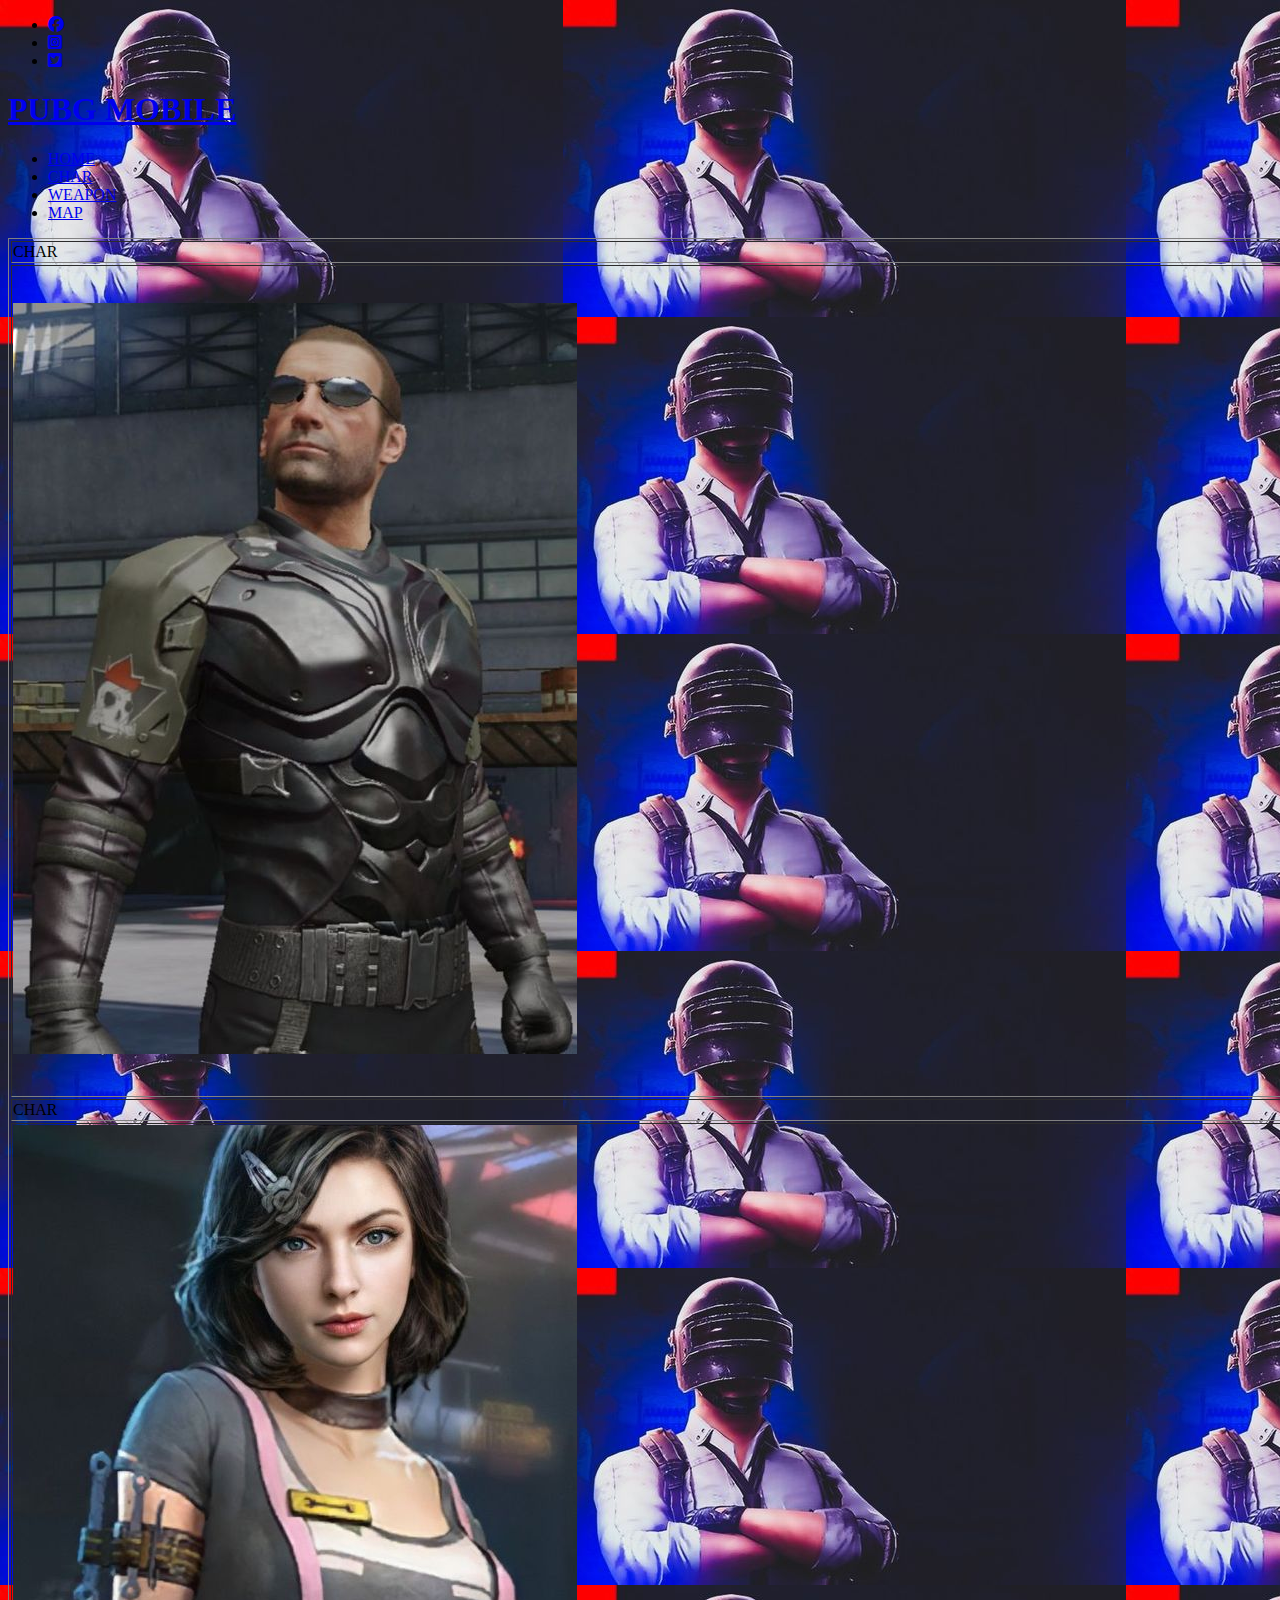
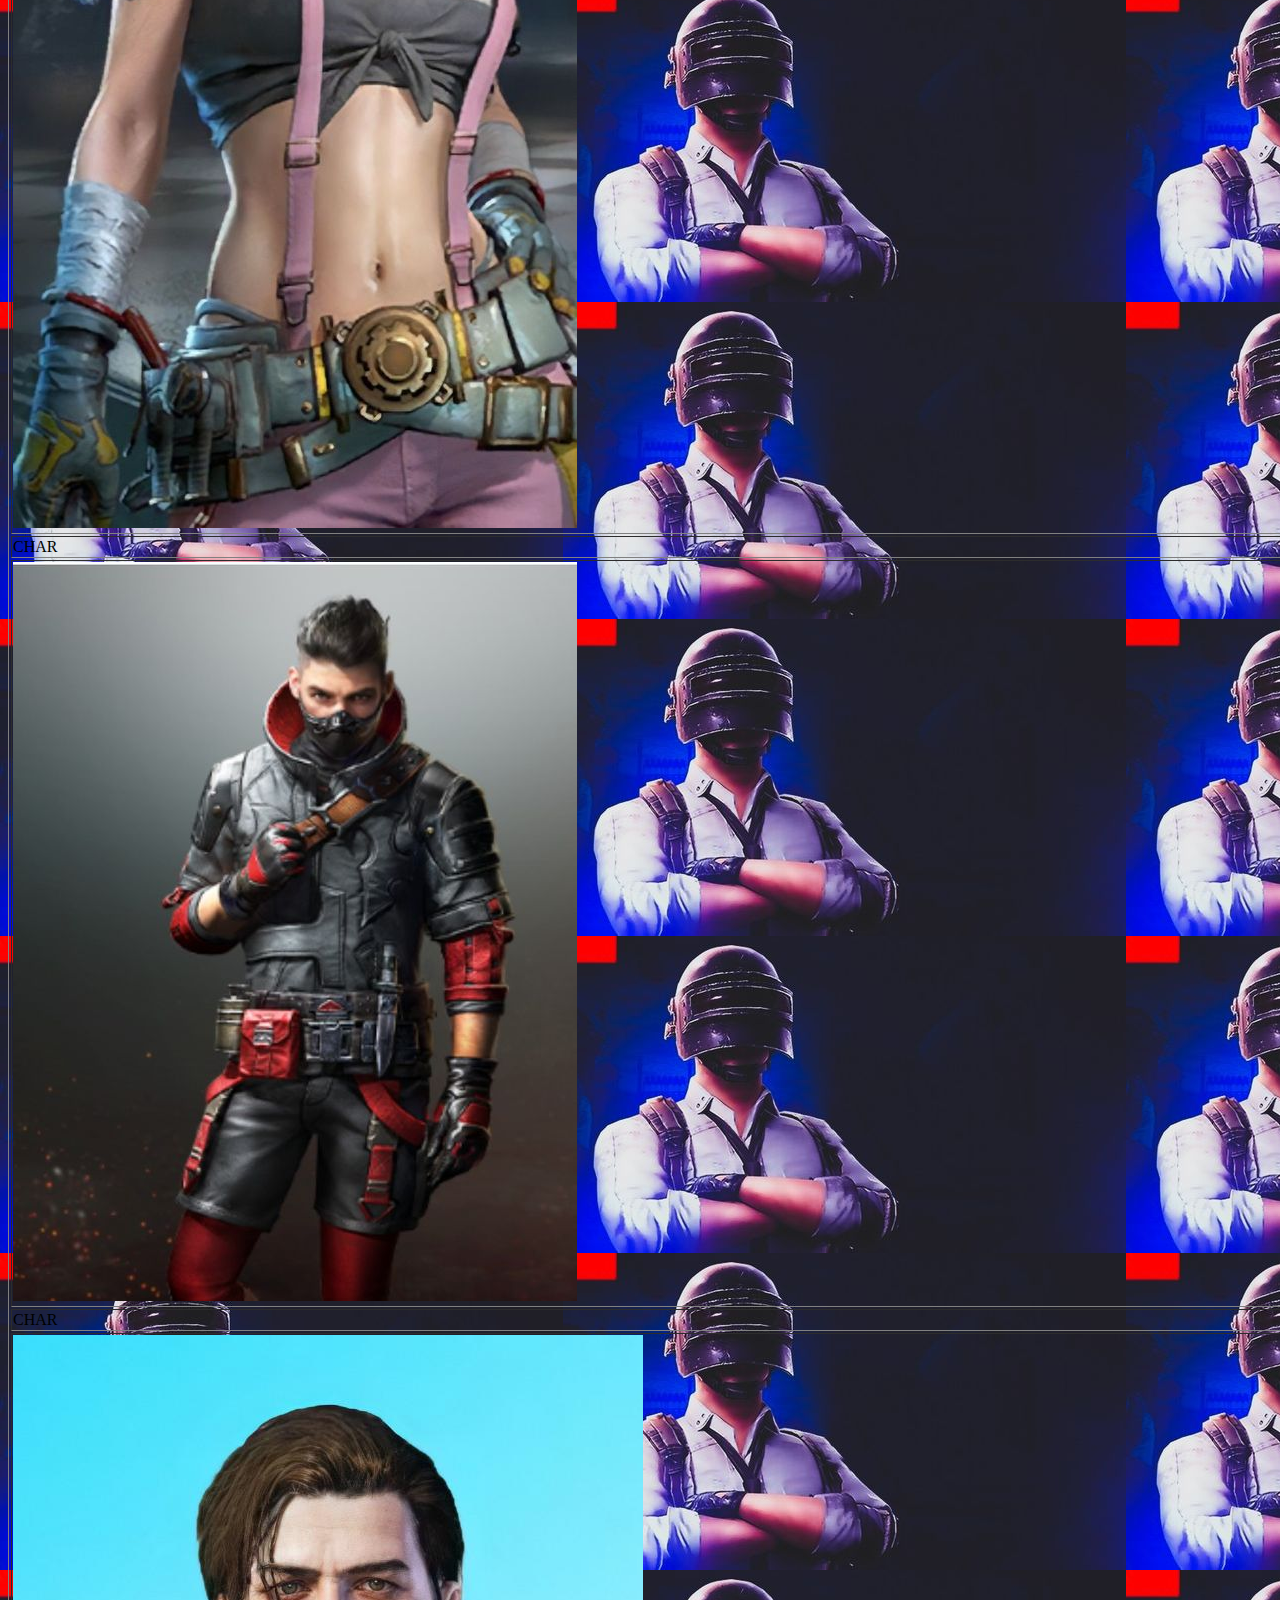
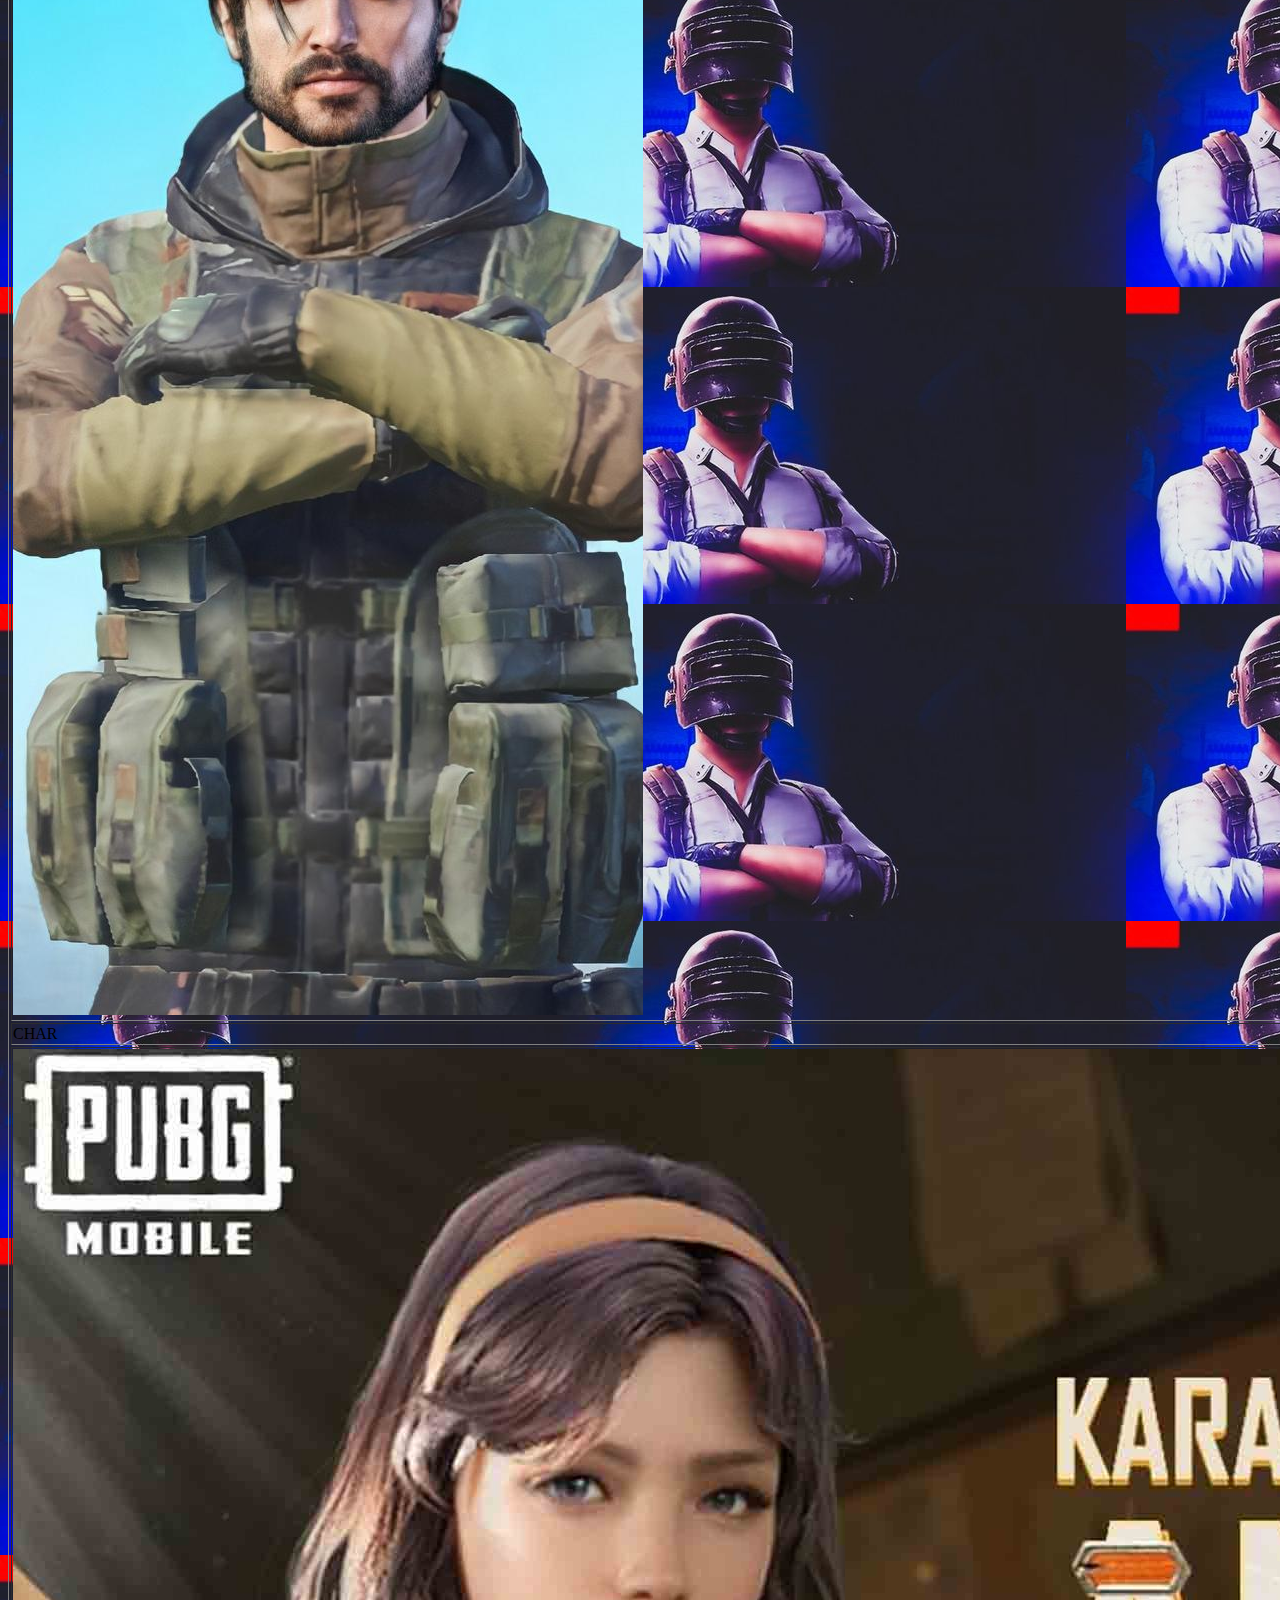
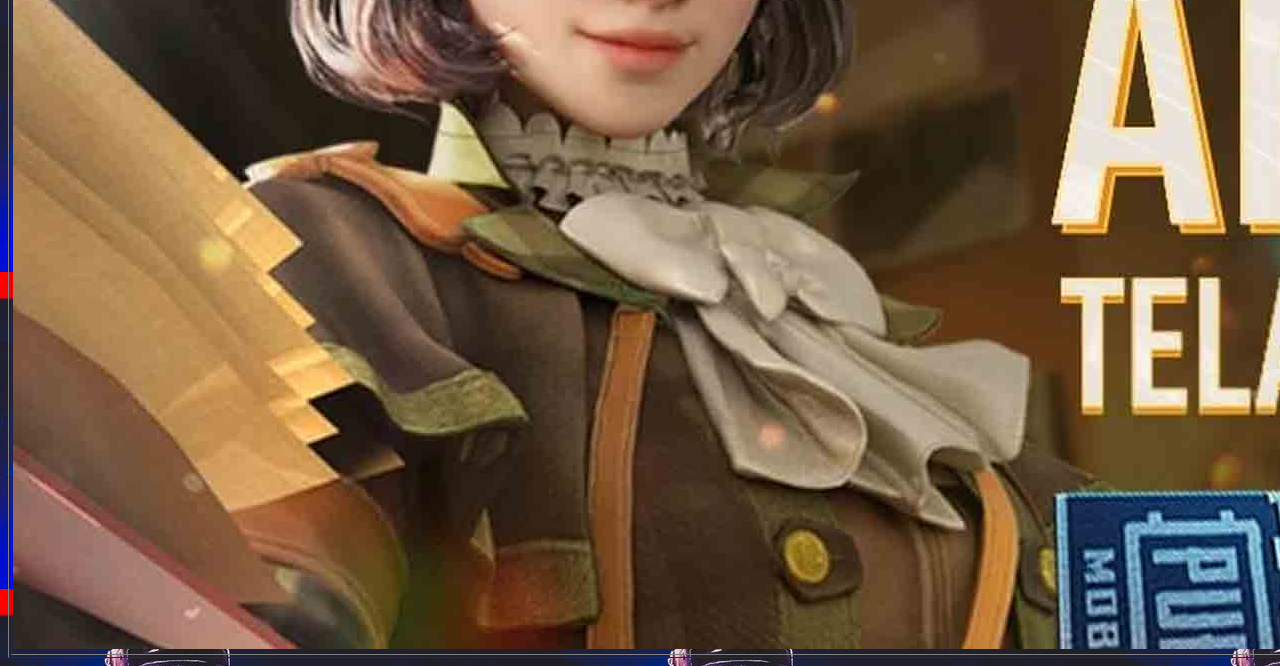
==== CHAR.html @ c2937707 "Add files via upload" ====
<!DOCTYPE html>
<html lang="en">
<head>
	<meta charset="UTF-8">
	<meta name="viewport" content="width=device-width, initial-scale=1.0">
	<link rel="stylesheet" type="text/css" href="CSS/style.css">
	<link rel="stylesheet" type="text/css" href="https://cdnjs.cloudflare.com/ajax/libs/font-awesome/6.2.0/css/all.min.css">
	<title>PUBGMOBILE</title>
</head>
<body background="GAMBAR/BG.jpg">
    <div class="media">
		<div class="container">
			<ul>
				<li><a href="https://www.facebook.com/PUBGMOBILE.ID.OFFICIAL/"><i class="fa-brands fa-facebook"></i></a></li>
				<li><a href="https://www.instagram.com/pubgmobile/"><i class="fa-brands fa-square-instagram"></i></a></li>
				<li><a href="https://twitter.com/esportspubgma"><i class="fa-brands fa-square-twitter"></i></a></li>
			</ul>
		</div>
	</div>
	<header>
		<div class="container">
			<h1><a href="index.html">PUBG MOBILE</a></h1>
			<ul>
				<li><a href="index.html">HOME</a></li>
				<li class="active"><a href="CHAR.html">CHAR</a></li>
				<li><a href="WEAPON.html">WEAPON</a></li>
				<li><a href="MAP.html">MAP</a></li>
			</ul>
			</div>
    </header>
<div class="a">
<table border="1" align="center" class="tablee">
    <tr class="f1">
        <td>CHAR</td>
        <td>DESCRIPTION</td>
    </tr>
    <tr>
        <td><img src="GAMBAR/VICTOR.jpg" class="image"></td>
        <td>
            Victor merupakan seseorang pecinta senjata tipe SMG garis keras. Ia diceritakan seperti tergila-gila dengan senjata SMG
            hingga melakukan riset penelitian dan mewarnai senjata-senjata SMG yang dimilikinya. Skill yang dimiliki adalah dapat
            mengurangi waktu ketika mengisi peluru senjata dengan tipse SMG. Namun, skill yang dimiliki hanya bisa digunakan pada
            mode EvoGround. Meski begitu, skill ini bisa di-upgrade hingga mendapatkan hadiah yang bisa melengkapi karakter Victor
            dengan mendapatkan hadiah seperti Emoticon, Skin Victor, hingga MVP Showcase dirinya.</td>
    </tr>
    <tr class="f1">
        <td>CHAR</td>
        <td>DESCRIPTION</td>
    </tr>
    <tr>
        <td><img src="GAMBAR/SARA.jpg" class="image"></td>
        <td>Sara diceritakan sebagai seorang expert di bidang otomotif, khususnya mobil karena ia sangat menyukai berkendara.
            Penampakan karakter PUBG wanita ini dilengkapi kunci-kunci untuk reparasi kendaraan dan terlihat seperti montir.
            Ia memiliki skill ketika sedang berkendara dengan mereduksi tembakan-tembakan dari lawan kepada kendaraan yang dibawanya.
            Sayang, skill ini hanya bisa digunakan dalam mode EvoGround dan dapat ditingkatkan seperti Victor. Hadiah yang akan
            diterima pun tidak jauh berbeda. Salah satu hal yang membuat Sara terlihat unik adalah ia sangat mirip dengan Gal Gadot. </td>
    </tr>
    <tr class="f1">
        <td>CHAR</td>
        <td>DESCRIPTION</td>
    </tr>
    <tr>
        <td><img src="GAMBAR/CARLO.jpg" class="image"></td>
        <td>Carlo merupakan karakter ketiga yang dirilis oleh Tencent sebagai developer game PUBG Mobile. Ia merupakan seorang
            pembunuh bayaran yang mempelajari senjata yang berbeda-beda untuk mengeluarkan potensi terbaik senjata. Skill spesial
            yang dimiliki terletak pada kuda-kuda kakinya, yang ketika terjatuh dari ketinggian hanya mengurangi sedikit HP.
            Pada mode EvoGround, skill ini sangat berguna mengingat di dalam mode Domination dan Assault yang membutuhkan gudang
            atau gedung-gedung tinggi untuk berperang.</td>
    </tr>
    <tr class="f1">
        <td>CHAR</td>
        <td>DESCRIPTION</td>
    </tr>
    <tr>
        <td><img src="GAMBAR/ANDY.jfif" class="image"></td>
        <td><p>Andy memiliki latar belakang sebagai seorang pesulap atau dalang yang hancur akibat kecelakaan. Ia memiliki dendam yang
            harus dibalas dengan menjadi seorang ahli penembak dalam waktu dekat dan merasakan hal tersebut dalam sebuah pertempuran.
            Tangannya yang sudah terlatih saat menjadi dalang, membuat kemampuan spesialnya ada pada penggunaan senjatanya. Selain itu,
            skill ini berguna ketika sedang melakukan looting senjata dalam mode EvoGround.</p></td>
        <tr class="f1">
            <td>CHAR</td>
            <td>DESCRIPTION</td>
        </tr>
        <tr>
            <td><img src="GAMBAR/ANNA.jpg" class="image"></td>
            <td>Ia adalah wanita yang lahir dan tumbuh besar di Austria. Memiliki latar belakang seorang anak dari reporter investigasi
                yang terkenal dan menghilang setelah menyelidiki dan membongkar korban karyawan perusahaan besar. Dari tampilan yang ia
                kenakan hampir seperti Sherlock Holmes, dengan pakaian khas detektif yang sudah kawakan zaman dahulu.</td>
    </tr>
    
   
</table>
</div>
</body>
</html>
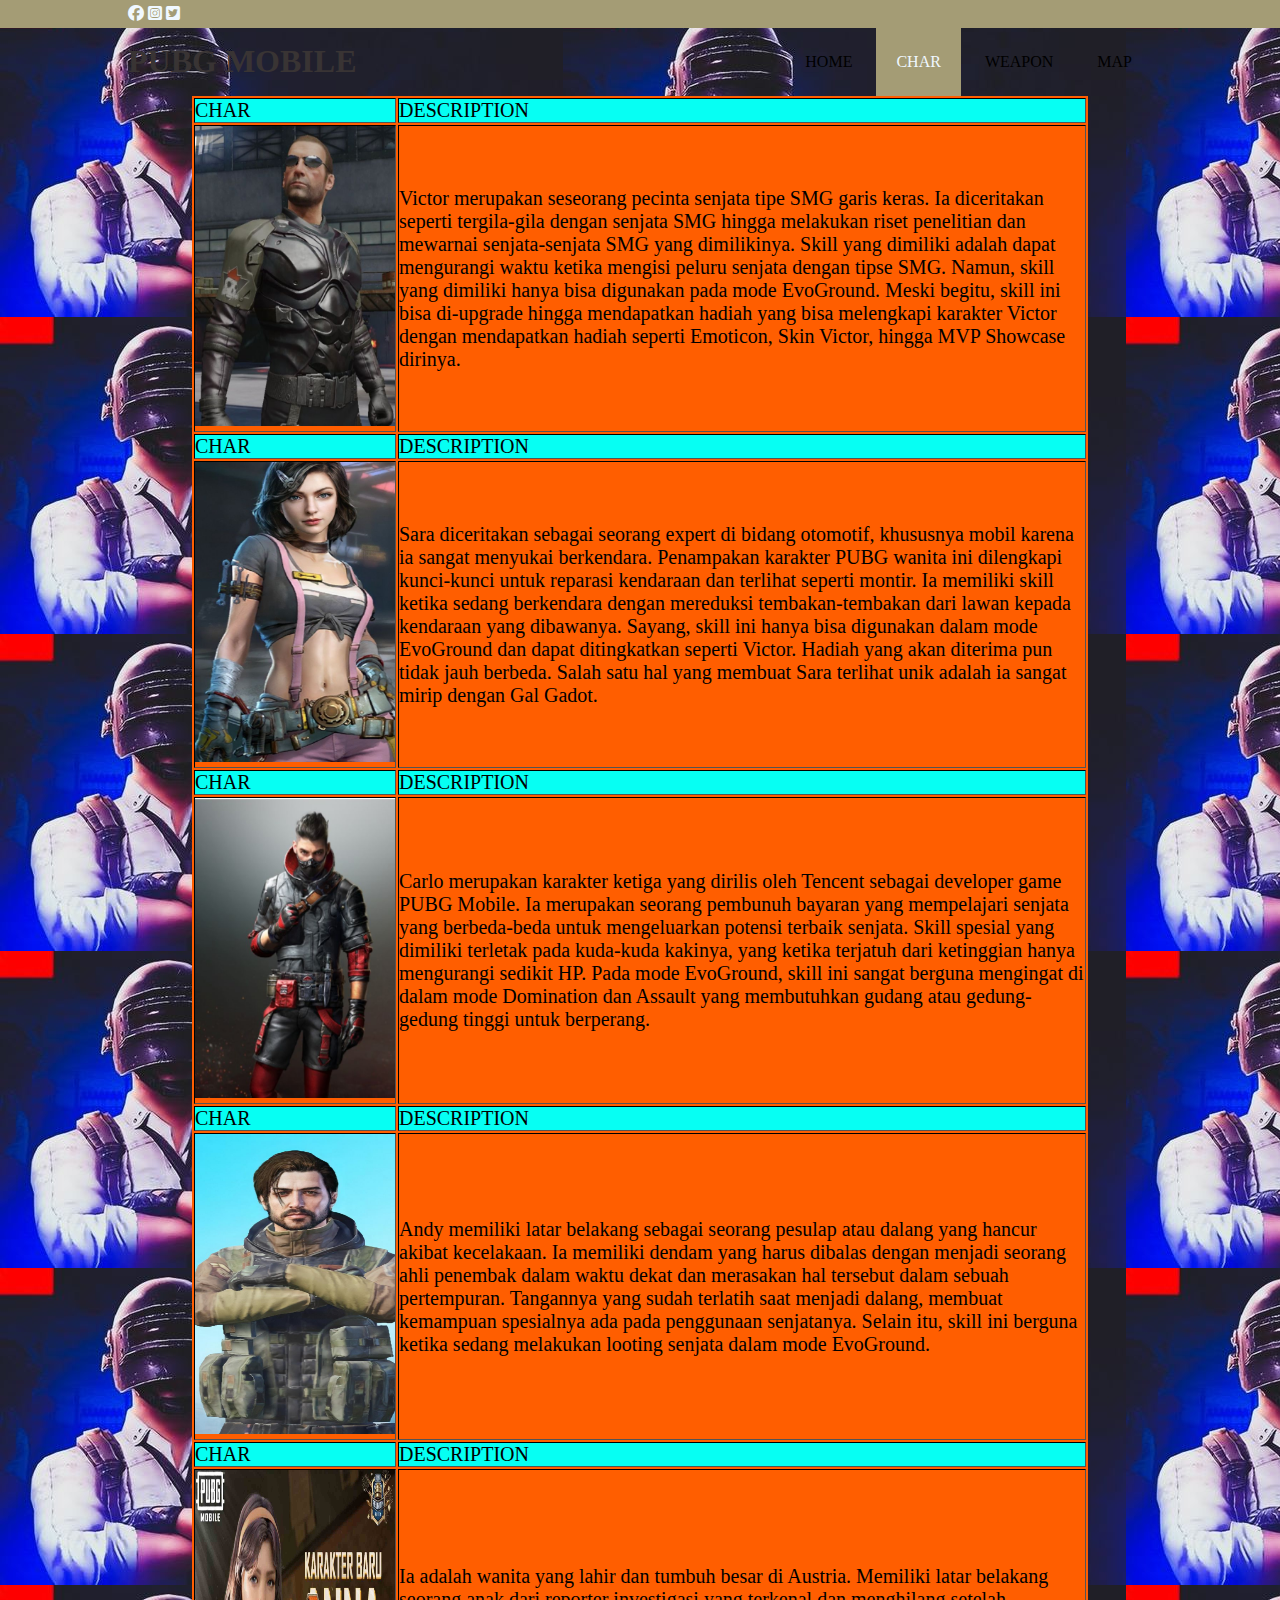
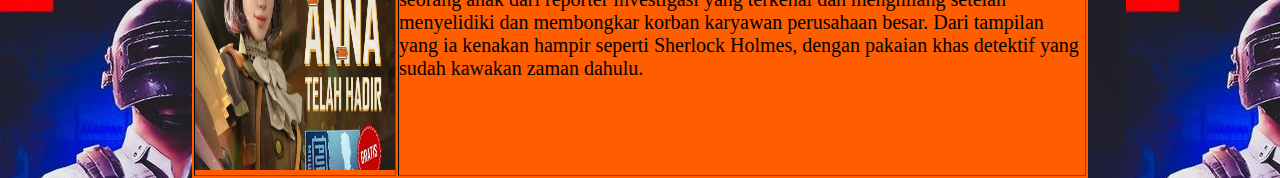
==== commit 96a810f6: "Update CHAR.html" ====
--- a/CHAR.html
+++ b/CHAR.html
@@ -3,7 +3,7 @@
 <head>
 	<meta charset="UTF-8">
 	<meta name="viewport" content="width=device-width, initial-scale=1.0">
-	<link rel="stylesheet" type="text/css" href="CSS/style.css">
+	<link rel="stylesheet" type="text/css" href="style.css">
 	<link rel="stylesheet" type="text/css" href="https://cdnjs.cloudflare.com/ajax/libs/font-awesome/6.2.0/css/all.min.css">
 	<title>PUBGMOBILE</title>
 </head>
@@ -92,4 +92,4 @@
 </table>
 </div>
 </body>
-</html>+</html>
--- a/style.css
+++ b/style.css
@@ -0,0 +1,116 @@
+*{
+    padding: 0;
+    margin: 0;
+    font-family: Impact;
+}
+a{
+    color: inherit;
+    text-decoration: none;
+}
+.media{
+    padding: 5px 0;
+    background-color: rgb(164, 156, 117);
+}
+.media ul li{
+    display: inline-block;
+    color: aliceblue;
+}
+.container{
+    width: 80%;
+    margin: 0 auto;
+
+}
+.container:after{
+    content:' ';
+    display: block;
+    clear: both;
+}
+
+header h1{
+    float: left;
+    padding: 15px 0;
+    color: rgb(57, 52, 52);
+}
+header ul{
+    float: right;
+}
+header ul li{
+    display: inline-block;
+}
+header ul li a{
+    padding: 25px 20px;
+    display: inline-block;
+}
+header ul li a:hover{
+    background-color:rgba(164, 156, 117);
+    color: aliceblue;
+}
+.active{
+    background-color:rgb(164, 156, 117);
+    color: aliceblue;
+}
+.banner{
+	height: 80vh;
+	border: 1px solid;
+	background-image: url(../GAMBAR/BGND.jpg);
+	background-size: cover;
+	position: relative;
+	display: flex;
+	justify-content: center;
+	align-items: center;
+}
+.banner:after{
+	content: '';
+	display: block;
+	position: absolute;
+	top: 0;
+	left: 0;
+	right: 0;
+	bottom: 0;
+}
+.banner h2{
+	color: rgb(187, 179, 136);
+	z-index: 8;
+	padding: 20px 25px;
+	border: 3px solid rgb(187, 179, 136);
+}
+section{
+	padding: 50px 0;
+}
+.image{
+	width: 200px;
+	height: 300px;
+}
+.tablee{
+	background-color: rgb(255, 94, 0);
+	border: #000000;
+	margin-left:15%; 
+    margin-right:15%;
+	
+}
+.tablee tr td{
+	font-family: Georgia;
+	font-size: 20px;
+	color: rgb(0, 0, 0);
+
+}
+.f1{
+	background-color: #06fff3;
+
+}
+.a{
+    display: block;
+    margin: auto;
+    width: 100%;
+    height: 100%;
+}
+.tablee2{
+	background-color: rgb(255, 94, 0);
+	border: #000000;
+	margin-left:35%; 
+}
+.image2{
+    width: 300px;
+    height: 250px;
+}
+
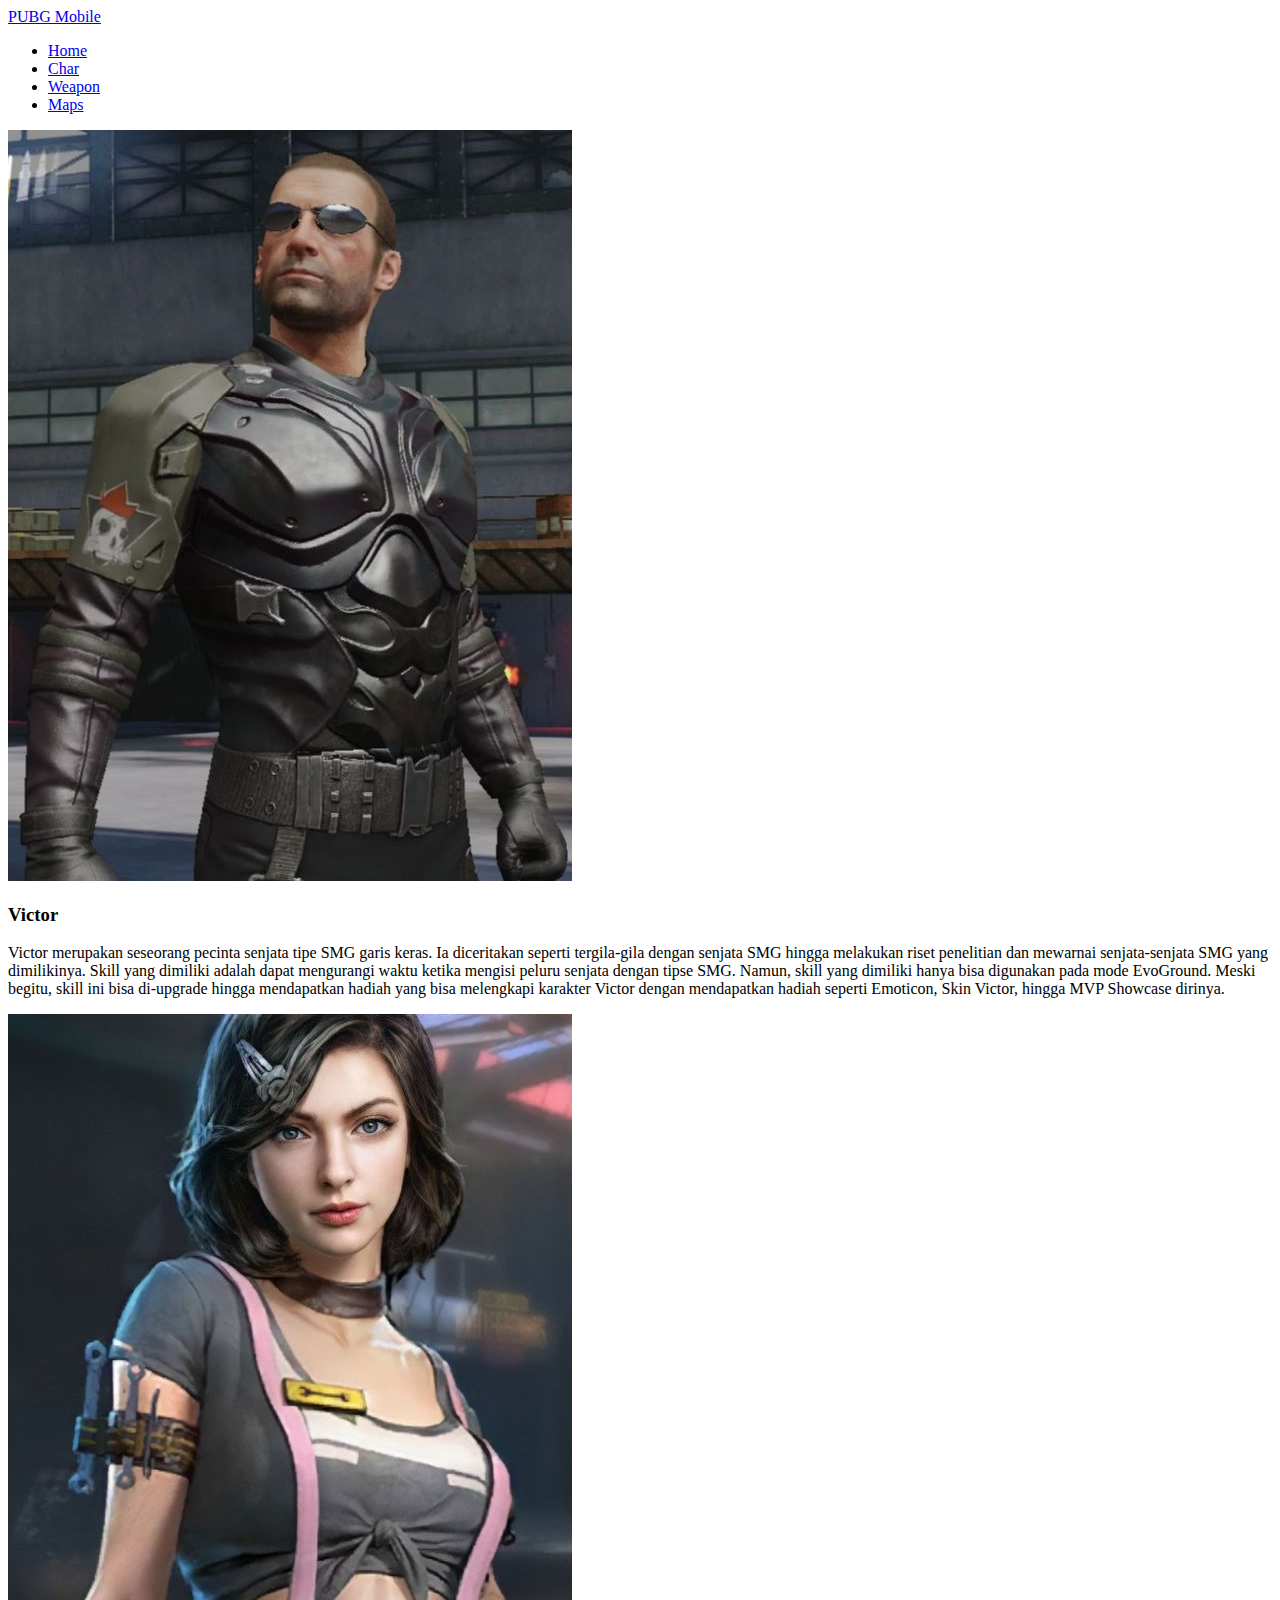
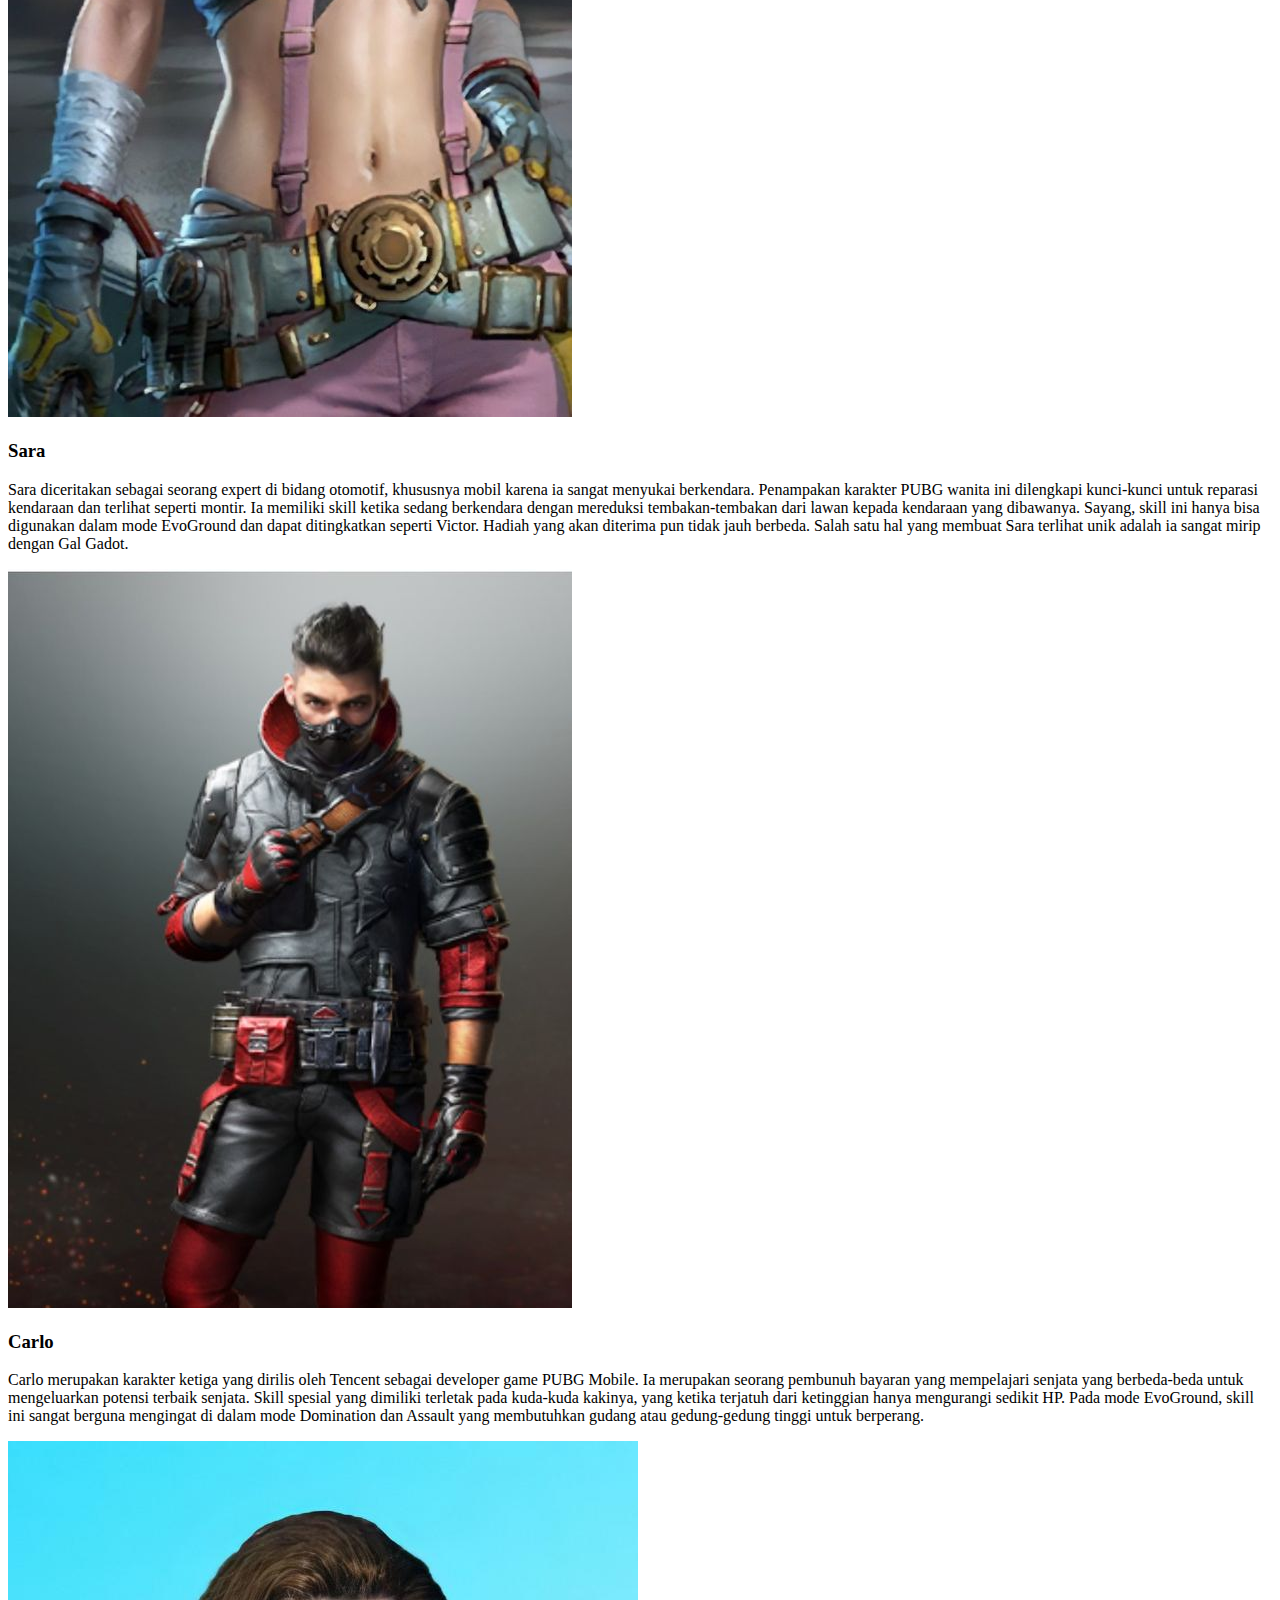
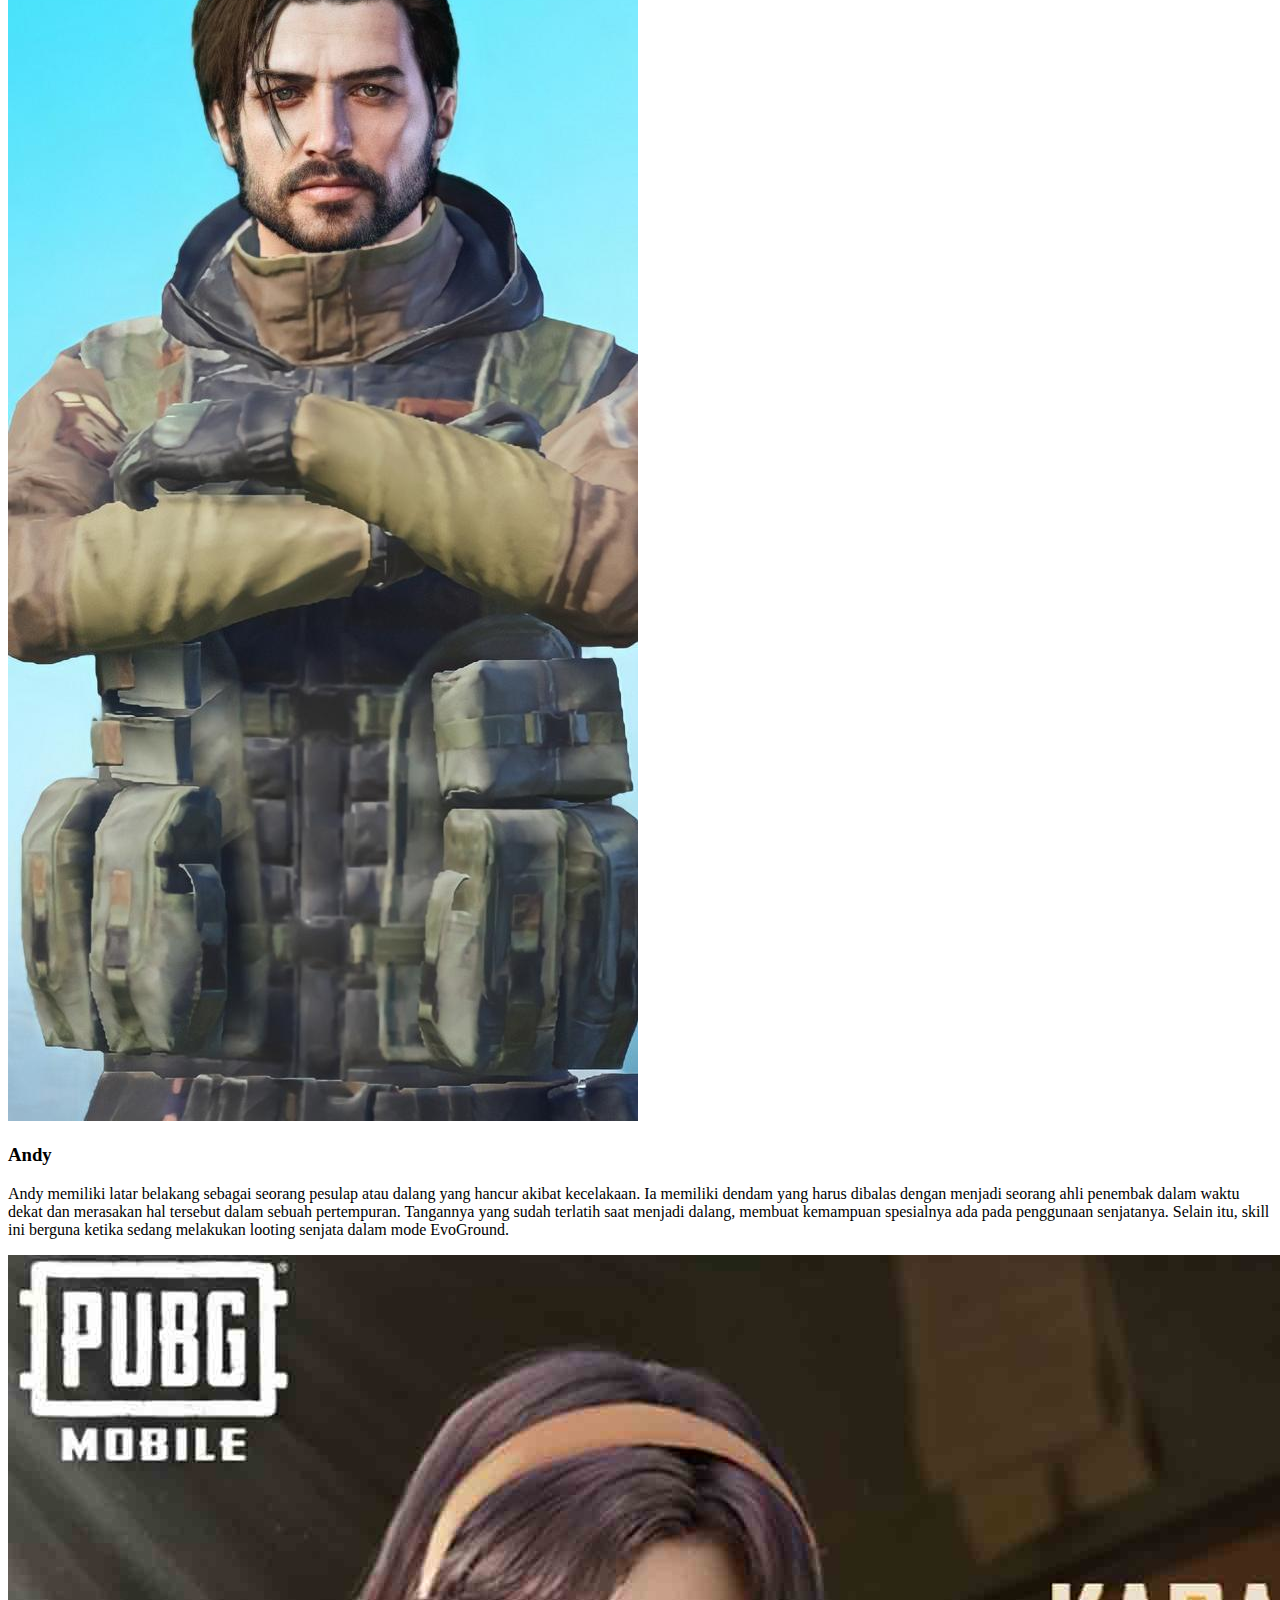
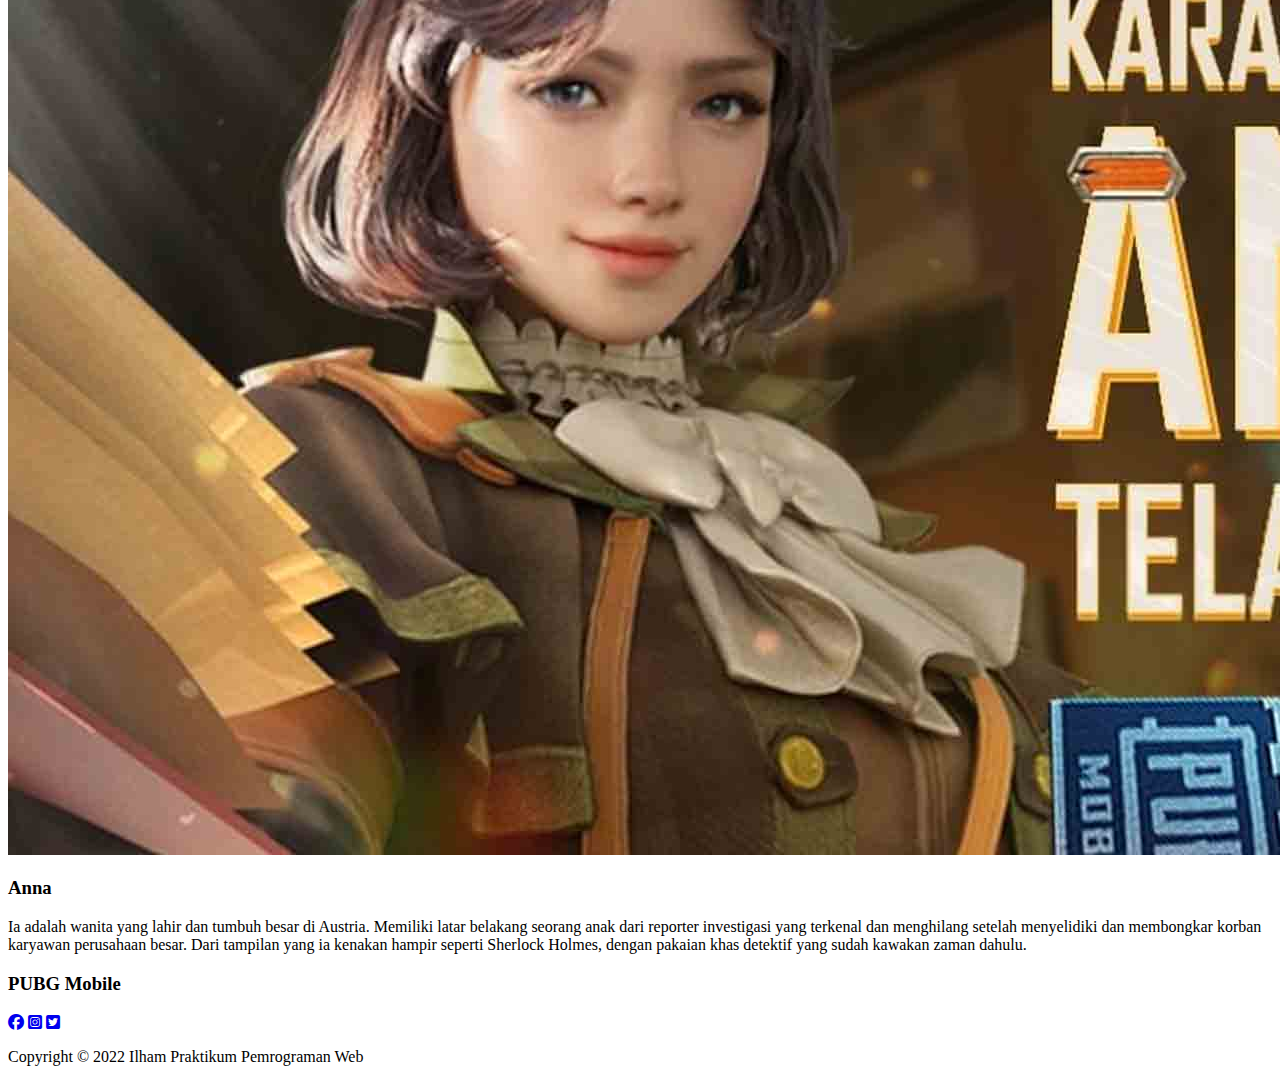
==== commit 567a8a4f: "Add files via upload" ====
--- a/CHAR.html
+++ b/CHAR.html
@@ -1,95 +1,144 @@
-<!DOCTYPE html>
-<html lang="en">
-<head>
-	<meta charset="UTF-8">
-	<meta name="viewport" content="width=device-width, initial-scale=1.0">
-	<link rel="stylesheet" type="text/css" href="style.css">
-	<link rel="stylesheet" type="text/css" href="https://cdnjs.cloudflare.com/ajax/libs/font-awesome/6.2.0/css/all.min.css">
-	<title>PUBGMOBILE</title>
-</head>
-<body background="GAMBAR/BG.jpg">
-    <div class="media">
-		<div class="container">
-			<ul>
-				<li><a href="https://www.facebook.com/PUBGMOBILE.ID.OFFICIAL/"><i class="fa-brands fa-facebook"></i></a></li>
-				<li><a href="https://www.instagram.com/pubgmobile/"><i class="fa-brands fa-square-instagram"></i></a></li>
-				<li><a href="https://twitter.com/esportspubgma"><i class="fa-brands fa-square-twitter"></i></a></li>
-			</ul>
-		</div>
-	</div>
-	<header>
-		<div class="container">
-			<h1><a href="index.html">PUBG MOBILE</a></h1>
-			<ul>
-				<li><a href="index.html">HOME</a></li>
-				<li class="active"><a href="CHAR.html">CHAR</a></li>
-				<li><a href="WEAPON.html">WEAPON</a></li>
-				<li><a href="MAP.html">MAP</a></li>
-			</ul>
-			</div>
-    </header>
-<div class="a">
-<table border="1" align="center" class="tablee">
-    <tr class="f1">
-        <td>CHAR</td>
-        <td>DESCRIPTION</td>
-    </tr>
-    <tr>
-        <td><img src="GAMBAR/VICTOR.jpg" class="image"></td>
-        <td>
-            Victor merupakan seseorang pecinta senjata tipe SMG garis keras. Ia diceritakan seperti tergila-gila dengan senjata SMG
-            hingga melakukan riset penelitian dan mewarnai senjata-senjata SMG yang dimilikinya. Skill yang dimiliki adalah dapat
-            mengurangi waktu ketika mengisi peluru senjata dengan tipse SMG. Namun, skill yang dimiliki hanya bisa digunakan pada
-            mode EvoGround. Meski begitu, skill ini bisa di-upgrade hingga mendapatkan hadiah yang bisa melengkapi karakter Victor
-            dengan mendapatkan hadiah seperti Emoticon, Skin Victor, hingga MVP Showcase dirinya.</td>
-    </tr>
-    <tr class="f1">
-        <td>CHAR</td>
-        <td>DESCRIPTION</td>
-    </tr>
-    <tr>
-        <td><img src="GAMBAR/SARA.jpg" class="image"></td>
-        <td>Sara diceritakan sebagai seorang expert di bidang otomotif, khususnya mobil karena ia sangat menyukai berkendara.
-            Penampakan karakter PUBG wanita ini dilengkapi kunci-kunci untuk reparasi kendaraan dan terlihat seperti montir.
-            Ia memiliki skill ketika sedang berkendara dengan mereduksi tembakan-tembakan dari lawan kepada kendaraan yang dibawanya.
-            Sayang, skill ini hanya bisa digunakan dalam mode EvoGround dan dapat ditingkatkan seperti Victor. Hadiah yang akan
-            diterima pun tidak jauh berbeda. Salah satu hal yang membuat Sara terlihat unik adalah ia sangat mirip dengan Gal Gadot. </td>
-    </tr>
-    <tr class="f1">
-        <td>CHAR</td>
-        <td>DESCRIPTION</td>
-    </tr>
-    <tr>
-        <td><img src="GAMBAR/CARLO.jpg" class="image"></td>
-        <td>Carlo merupakan karakter ketiga yang dirilis oleh Tencent sebagai developer game PUBG Mobile. Ia merupakan seorang
-            pembunuh bayaran yang mempelajari senjata yang berbeda-beda untuk mengeluarkan potensi terbaik senjata. Skill spesial
-            yang dimiliki terletak pada kuda-kuda kakinya, yang ketika terjatuh dari ketinggian hanya mengurangi sedikit HP.
-            Pada mode EvoGround, skill ini sangat berguna mengingat di dalam mode Domination dan Assault yang membutuhkan gudang
-            atau gedung-gedung tinggi untuk berperang.</td>
-    </tr>
-    <tr class="f1">
-        <td>CHAR</td>
-        <td>DESCRIPTION</td>
-    </tr>
-    <tr>
-        <td><img src="GAMBAR/ANDY.jfif" class="image"></td>
-        <td><p>Andy memiliki latar belakang sebagai seorang pesulap atau dalang yang hancur akibat kecelakaan. Ia memiliki dendam yang
-            harus dibalas dengan menjadi seorang ahli penembak dalam waktu dekat dan merasakan hal tersebut dalam sebuah pertempuran.
-            Tangannya yang sudah terlatih saat menjadi dalang, membuat kemampuan spesialnya ada pada penggunaan senjatanya. Selain itu,
-            skill ini berguna ketika sedang melakukan looting senjata dalam mode EvoGround.</p></td>
-        <tr class="f1">
-            <td>CHAR</td>
-            <td>DESCRIPTION</td>
-        </tr>
-        <tr>
-            <td><img src="GAMBAR/ANNA.jpg" class="image"></td>
-            <td>Ia adalah wanita yang lahir dan tumbuh besar di Austria. Memiliki latar belakang seorang anak dari reporter investigasi
-                yang terkenal dan menghilang setelah menyelidiki dan membongkar korban karyawan perusahaan besar. Dari tampilan yang ia
-                kenakan hampir seperti Sherlock Holmes, dengan pakaian khas detektif yang sudah kawakan zaman dahulu.</td>
-    </tr>
-    
-   
-</table>
-</div>
-</body>
-</html>
+<!DOCTYPE html>
+<html lang="en">
+  <head>
+    <meta charset="UTF-8" />
+    <meta name="viewport" content="width=device-width, initial-scale=1.0" />
+    <link rel="stylesheet" type="text/css" href="CSS/styles-char.css" />
+    <link
+      rel="stylesheet"
+      type="text/css"
+      href="https://cdnjs.cloudflare.com/ajax/libs/font-awesome/6.2.0/css/all.min.css"
+    />
+    <title>PUBGMOBILE</title>
+  </head>
+  <body>
+    <header class="header">
+      <nav class="navbar">
+        <a href="#" class="judul">PUBG Mobile</a>
+
+        <ul class="nav-menu">
+          <li class="nav-item">
+            <a href="index.html" class="nav-link">Home</a>
+          </li>
+
+          <li class="nav-item">
+            <a href="CHAR.html" class="nav-link">Char</a>
+          </li>
+
+          <li class="nav-item">
+            <a href="WEAPON.html" class="nav-link">Weapon</a>
+          </li>
+
+          <li class="nav-item">
+            <a href="MAP.html" class="nav-link">Maps</a>
+          </li>
+        </ul>
+
+        <div class="hamburger">
+          <span class="bar"></span>
+          <span class="bar"></span>
+          <span class="bar"></span>
+        </div>
+      </nav>
+    </header>
+
+    <main>
+      <div class="card">
+        <img class="image-card" src="./GAMBAR/VICTOR.jpg" alt="victor" />
+        <div class="description">
+          <h3>Victor</h3>
+          <p>
+            Victor merupakan seseorang pecinta senjata tipe SMG garis keras. Ia
+            diceritakan seperti tergila-gila dengan senjata SMG hingga melakukan
+            riset penelitian dan mewarnai senjata-senjata SMG yang dimilikinya.
+            Skill yang dimiliki adalah dapat mengurangi waktu ketika mengisi
+            peluru senjata dengan tipse SMG. Namun, skill yang dimiliki hanya
+            bisa digunakan pada mode EvoGround. Meski begitu, skill ini bisa
+            di-upgrade hingga mendapatkan hadiah yang bisa melengkapi karakter
+            Victor dengan mendapatkan hadiah seperti Emoticon, Skin Victor,
+            hingga MVP Showcase dirinya.
+          </p>
+        </div>
+      </div>
+
+      <div class="card">
+        <img class="image-card" src="./GAMBAR/SARA.jpg" alt="victor" />
+        <div class="description">
+          <h3>Sara</h3>
+          <p>
+            Sara diceritakan sebagai seorang expert di bidang otomotif,
+            khususnya mobil karena ia sangat menyukai berkendara. Penampakan
+            karakter PUBG wanita ini dilengkapi kunci-kunci untuk reparasi
+            kendaraan dan terlihat seperti montir. Ia memiliki skill ketika
+            sedang berkendara dengan mereduksi tembakan-tembakan dari lawan
+            kepada kendaraan yang dibawanya. Sayang, skill ini hanya bisa
+            digunakan dalam mode EvoGround dan dapat ditingkatkan seperti
+            Victor. Hadiah yang akan diterima pun tidak jauh berbeda. Salah satu
+            hal yang membuat Sara terlihat unik adalah ia sangat mirip dengan
+            Gal Gadot.
+          </p>
+        </div>
+      </div>
+
+      <div class="card">
+        <img class="image-card" src="./GAMBAR/CARLO.jpg" alt="victor" />
+        <div class="description">
+          <h3>Carlo</h3>
+          <p>
+            Carlo merupakan karakter ketiga yang dirilis oleh Tencent sebagai
+            developer game PUBG Mobile. Ia merupakan seorang pembunuh bayaran
+            yang mempelajari senjata yang berbeda-beda untuk mengeluarkan
+            potensi terbaik senjata. Skill spesial yang dimiliki terletak pada
+            kuda-kuda kakinya, yang ketika terjatuh dari ketinggian hanya
+            mengurangi sedikit HP. Pada mode EvoGround, skill ini sangat berguna
+            mengingat di dalam mode Domination dan Assault yang membutuhkan
+            gudang atau gedung-gedung tinggi untuk berperang.
+          </p>
+        </div>
+      </div>
+
+      <div class="card">
+        <img class="image-card" src="./GAMBAR/ANDY.jfif" alt="victor" />
+        <div class="description">
+          <h3>Andy</h3>
+          <p>
+            Andy memiliki latar belakang sebagai seorang pesulap atau dalang
+            yang hancur akibat kecelakaan. Ia memiliki dendam yang harus dibalas
+            dengan menjadi seorang ahli penembak dalam waktu dekat dan merasakan
+            hal tersebut dalam sebuah pertempuran. Tangannya yang sudah terlatih
+            saat menjadi dalang, membuat kemampuan spesialnya ada pada
+            penggunaan senjatanya. Selain itu, skill ini berguna ketika sedang
+            melakukan looting senjata dalam mode EvoGround.
+          </p>
+        </div>
+      </div>
+
+      <div class="card">
+        <img class="image-card" src="./GAMBAR/ANNA.jpg" alt="victor" />
+        <div class="description">
+          <h3>Anna</h3>
+          <p>
+            Ia adalah wanita yang lahir dan tumbuh besar di Austria. Memiliki
+            latar belakang seorang anak dari reporter investigasi yang terkenal
+            dan menghilang setelah menyelidiki dan membongkar korban karyawan
+            perusahaan besar. Dari tampilan yang ia kenakan hampir seperti
+            Sherlock Holmes, dengan pakaian khas detektif yang sudah kawakan
+            zaman dahulu.
+          </p>
+        </div>
+      </div>
+    </main>
+
+    <footer>
+      <div>
+        <h3>PUBG Mobile</h3>
+        <div class="container">
+          <a href="#"><i class="icon fa-brands fa-facebook"></i></a>
+          <a href="#"><i class="icon fa-brands fa-square-instagram"></i></a>
+          <a href="#"><i class="icon fa-brands fa-square-twitter"></i></a>
+        </div>
+      </div>
+      <p>Copyright &copy; 2022 Ilham Praktikum Pemrograman Web</p>
+    </footer>
+  </body>
+</html>
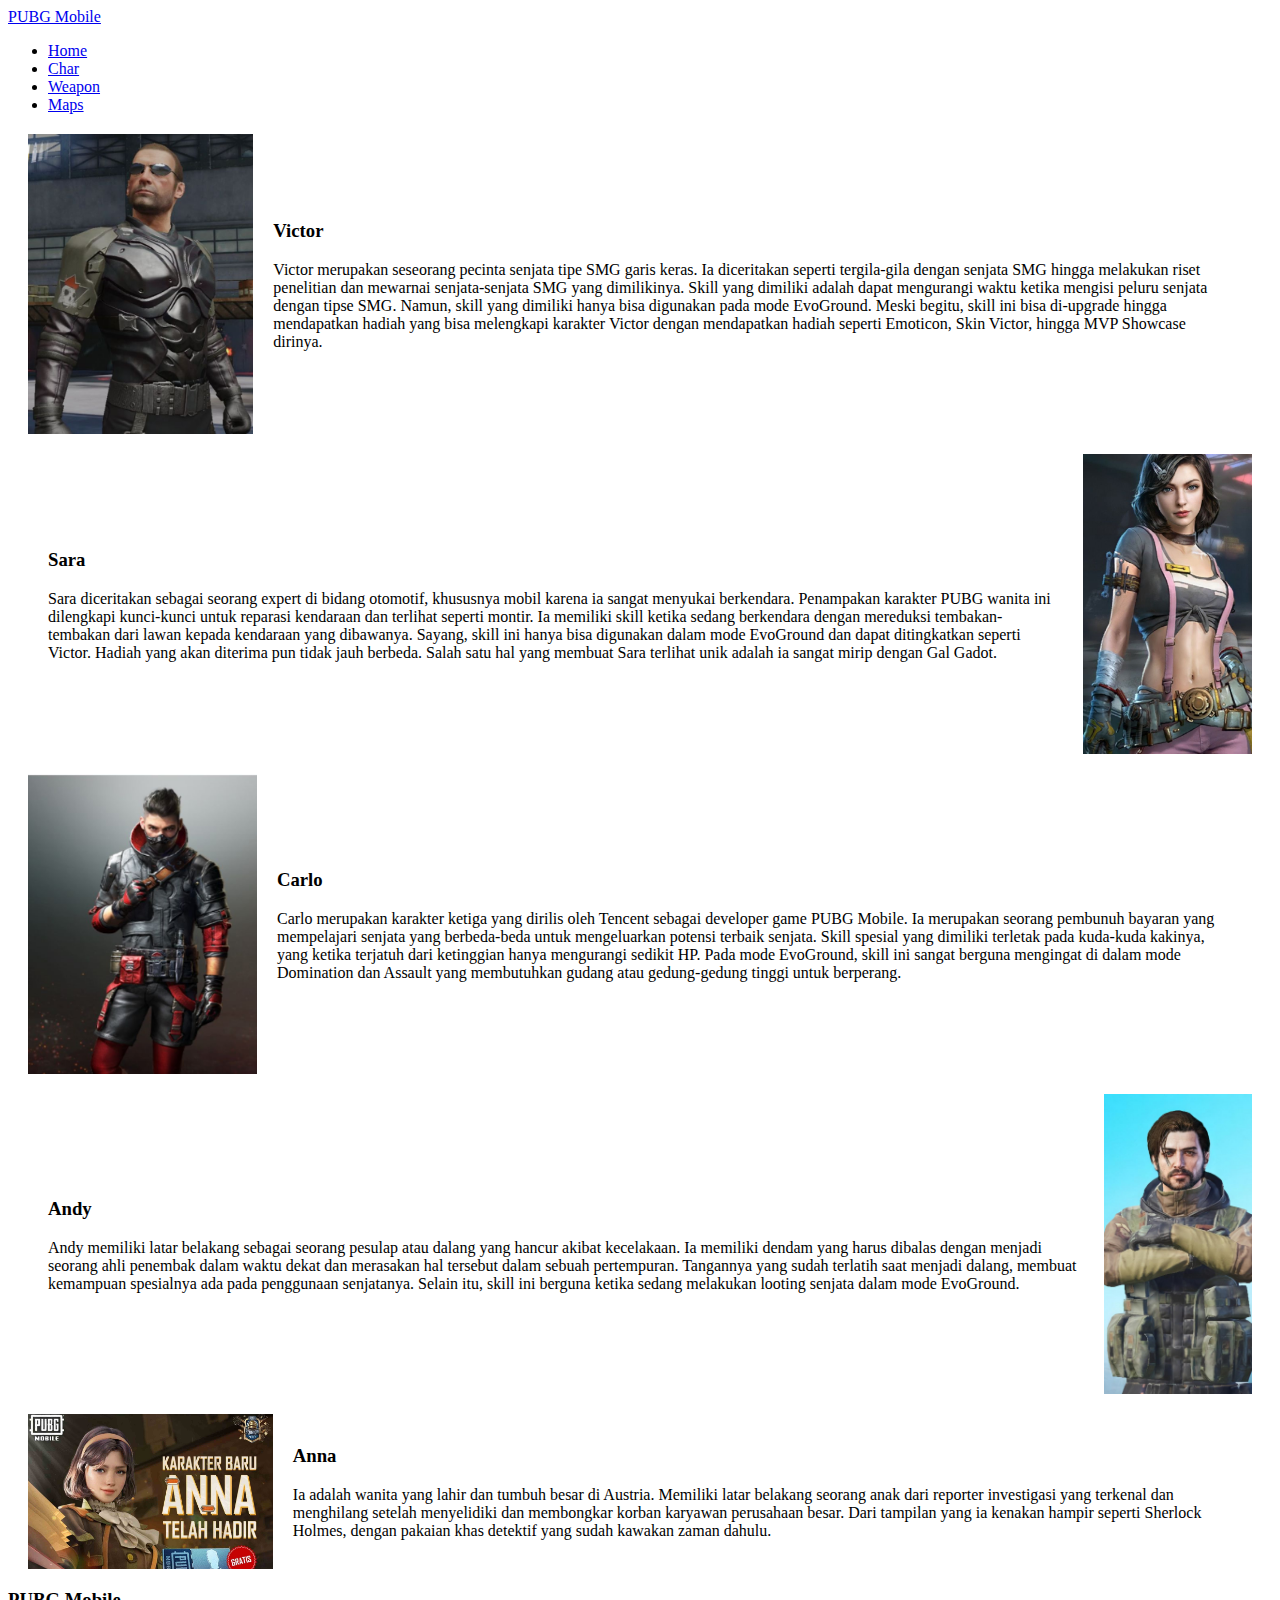
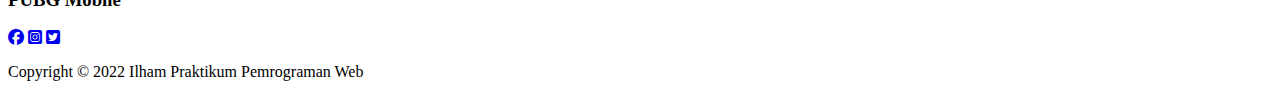
==== commit 9678d5a4: "Add files via upload" ====
--- a/CHAR.html
+++ b/CHAR.html
@@ -3,7 +3,7 @@
   <head>
     <meta charset="UTF-8" />
     <meta name="viewport" content="width=device-width, initial-scale=1.0" />
-    <link rel="stylesheet" type="text/css" href="CSS/styles-char.css" />
+    <link rel="stylesheet" type="text/css" href="./styles-char.css" />
     <link
       rel="stylesheet"
       type="text/css"
@@ -44,7 +44,7 @@
 
     <main>
       <div class="card">
-        <img class="image-card" src="./GAMBAR/VICTOR.jpg" alt="victor" />
+        <img class="image-card" src="./VICTOR.jpg" alt="victor" />
         <div class="description">
           <h3>Victor</h3>
           <p>
@@ -62,7 +62,7 @@
       </div>
 
       <div class="card">
-        <img class="image-card" src="./GAMBAR/SARA.jpg" alt="victor" />
+        <img class="image-card" src="./SARA.jpg" alt="victor" />
         <div class="description">
           <h3>Sara</h3>
           <p>
@@ -81,7 +81,7 @@
       </div>
 
       <div class="card">
-        <img class="image-card" src="./GAMBAR/CARLO.jpg" alt="victor" />
+        <img class="image-card" src="./CARLO.jpg" alt="victor" />
         <div class="description">
           <h3>Carlo</h3>
           <p>
@@ -98,7 +98,7 @@
       </div>
 
       <div class="card">
-        <img class="image-card" src="./GAMBAR/ANDY.jfif" alt="victor" />
+        <img class="image-card" src="./ANDY.jfif" alt="victor" />
         <div class="description">
           <h3>Andy</h3>
           <p>
@@ -114,7 +114,7 @@
       </div>
 
       <div class="card">
-        <img class="image-card" src="./GAMBAR/ANNA.jpg" alt="victor" />
+        <img class="image-card" src="./ANNA.jpg" alt="victor" />
         <div class="description">
           <h3>Anna</h3>
           <p>
--- a/styles-char.css
+++ b/styles-char.css
@@ -0,0 +1,27 @@
+@import url("./styles.css");
+
+body {
+  background: #fff;
+}
+
+.card {
+  display: flex;
+  align-items: center;
+  margin: 20px;
+}
+
+.card:nth-child(even) {
+  flex-direction: row-reverse;
+}
+
+.image-card {
+  width: 20%;
+  max-height: 300px;
+  height: auto;
+  object-fit: cover;
+  object-position: center;
+}
+
+.description {
+  margin: 0 20px;
+}
